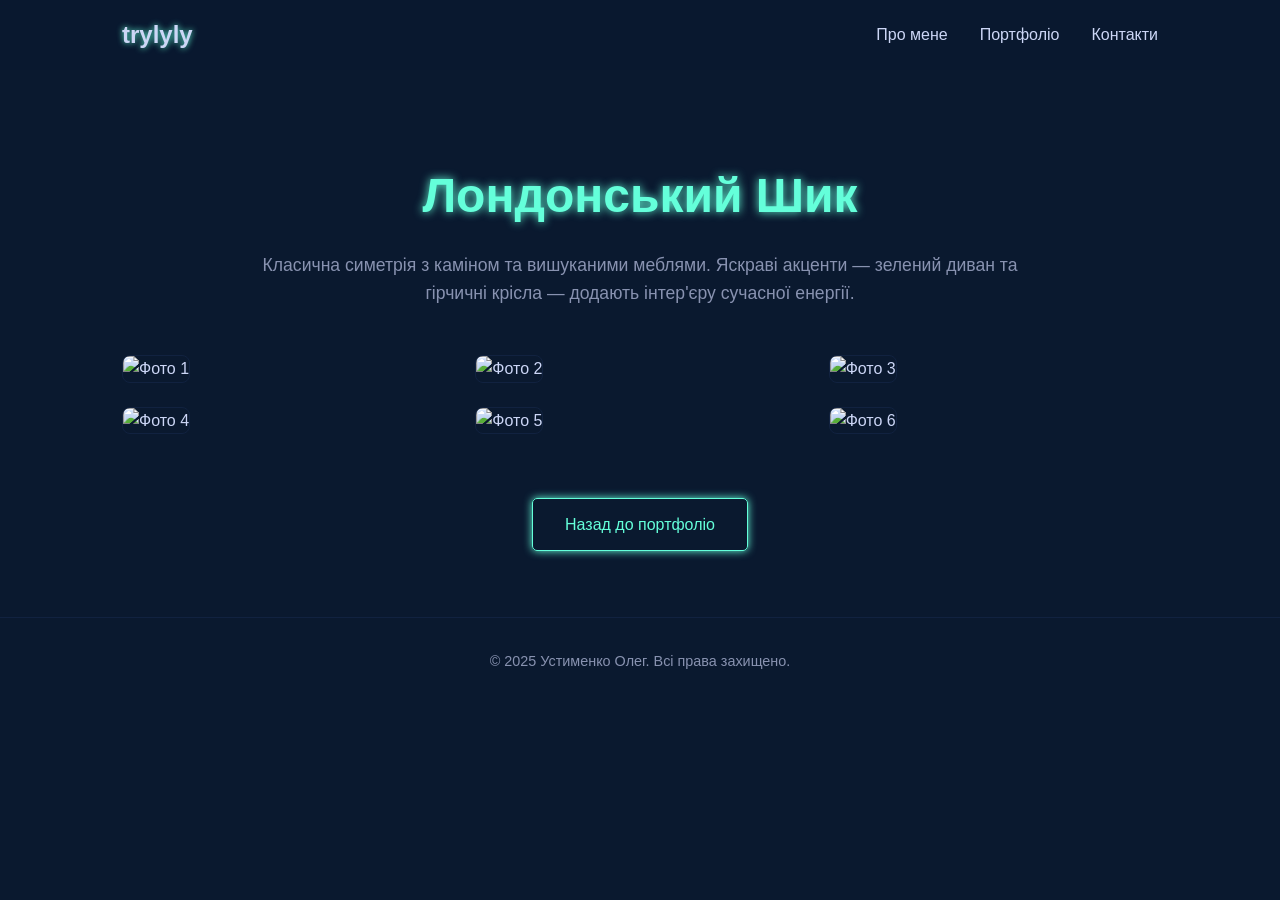
==== projects/project1.html @ cc7983cc "Добавлены файлы проекта и настроен LFS" ====
<!DOCTYPE html>
<html lang="uk">
<head>
    <meta charset="UTF-8">
    <meta name="viewport" content="width=device-width, initial-scale=1.0">
    <title>Проєкт: Лондонський Шик</title>
    <link rel="stylesheet" href="../css/style.css">
</head>
<body>
    <header class="header">
        <div class="container">
            <nav class="main-nav">
                <a href="../index.html" class="logo">trylyly</a>
                <ul>
                    <li><a href="../index.html#about">Про мене</a></li>
                    <li><a href="../index.html#portfolio">Портфоліо</a></li>
                    <li><a href="../index.html#contact">Контакти</a></li>
                </ul>
            </nav>
        </div>
    </header>

    <main>
        <section class="project-page section">
            <div class="container">
                <h1 class="project-title">Лондонський Шик</h1>
                <p class="project-description">
                    Класична симетрія з каміном та вишуканими меблями. Яскраві акценти — зелений диван та гірчичні крісла — додають інтер'єру сучасної енергії.
                </p>

                <div class="photo-gallery">
                    <div class="gallery-item"><img src="../images/project1/1.jpg" alt="Фото 1"></div>
                    <div class="gallery-item"><img src="../images/project1/2.jpg" alt="Фото 2"></div>
                    <div class="gallery-item"><img src="../images/project1/3.jpg" alt="Фото 3"></div>
                    <div class="gallery-item"><img src="../images/project1/4.jpg" alt="Фото 4"></div>
                    <div class="gallery-item"><img src="../images/project1/5.jpg" alt="Фото 5"></div>
                    <div class="gallery-item"><img src="../images/project1/6.jpg" alt="Фото 6"></div>
                </div>

                <div class="back-link-wrapper">
                    <a href="../index.html#portfolio" class="btn">Назад до портфоліо</a>
                </div>
            </div>
        </section>
    </main>

    <footer class="footer">
        <div class="container">
            <p>&copy; 2025 Устименко Олег. Всі права захищено.</p>
        </div>
    </footer>
</body>
</html>
---- css/style.css ----
:root {
    --primary-color: #0a192f;
    --secondary-color: #112240;
    --accent-color: #64ffda;
    --neon-glow: 0 0 6px var(--accent-color); 
    --text-color: #ccd6f6;
    --text-color-secondary: #8892b0;
    --bg-color: #0a192f;
}

*,
*::before,
*::after {
    box-sizing: border-box;
    margin: 0;
    padding: 0;
}

html {
    scroll-behavior: smooth;
}

body {
    font-family: -apple-system, BlinkMacSystemFont, 'Segoe UI', Roboto, Helvetica, Arial, sans-serif;
    line-height: 1.6;
    background-color: var(--bg-color);
    color: var(--text-color);
    overflow-x: hidden;
}

.container {
    max-width: 1100px;
    margin: 0 auto;
    padding: 0 2rem;
}


/* --- ОСНОВНІ СТИЛІ САЙТУ --- */

.section {
    padding: 6rem 0;
    opacity: 1;
    transform: translateY(30px);
    transition: opacity 0.8s ease, transform 0.8s ease;
}

.section.visible {
    opacity: 1;
    transform: translateY(0);
}

.section-title {
    font-size: 2.5rem;
    text-align: center;
    margin-bottom: 3rem;
    font-weight: 300;
    color: var(--text-color);
    text-shadow: 0 0 8px rgba(100, 255, 218, 0.7);
}

.header {
    position: fixed;
    width: 100%;
    top: 0;
    left: 0;
    z-index: 1000;
    background: rgba(10, 25, 47, 0.85);
    backdrop-filter: blur(10px);
    padding: 1rem 0;
    transition: all 0.3s ease;
}

.header.scrolled {
    box-shadow: 0 2px 10px rgba(2, 12, 27, 0.7);
}

.main-nav {
    display: flex;
    justify-content: space-between;
    align-items: center;
}

.logo {
    font-size: 1.5rem;
    font-weight: bold;
    color: var(--accent-color);
    text-decoration: none;
    text-shadow: var(--neon-glow);
}

.main-nav ul {
    display: flex;
    list-style: none;
}

.main-nav ul li {
    margin-left: 2rem;
}

.main-nav a {
    text-decoration: none;
    color: var(--text-color);
    transition: color 0.3s ease, text-shadow 0.3s ease;
}

.main-nav a:hover {
    color: var(--accent-color);
    text-shadow: 0 0 8px var(--accent-color);
}

.hero {
    height: 100vh;
    display: flex;
    align-items: center;
    justify-content: center;
    text-align: center;
}

.hero-content h1 {
    font-size: 4rem;
    font-weight: 300;
    margin-bottom: 1rem;
    color: #e6f1ff;
    text-shadow: 0 0 12px rgba(100, 255, 218, 0.8);
}

.hero-content p {
    font-size: 1.5rem;
    margin-bottom: 2rem;
    color: var(--text-color-secondary);
}

.btn {
    display: inline-block;
    padding: 0.8rem 2rem;
    background: transparent;
    color: var(--accent-color);
    text-decoration: none;
    border: 1px solid var(--accent-color);
    border-radius: 5px;
    transition: background 0.3s ease, box-shadow 0.3s ease;
    box-shadow: 0 0 8px 0 var(--accent-color);
}

.btn:hover {
    background: rgba(100, 255, 218, 0.1);
    box-shadow: 0 0 15px 0 var(--accent-color);
}

.about-content {
    display: grid;
    grid-template-columns: 2fr 1fr;
    gap: 3rem;
    align-items: center;
    color: var(--text-color-secondary);
}

.about-image img {
    max-width: 100%;
    border-radius: 10px;
    box-shadow: 0 0 20px -5px var(--accent-color);
}

.portfolio-grid {
    display: grid;
    grid-template-columns: repeat(auto-fit, minmax(300px, 1fr));
    gap: 2rem;
}

.portfolio-item {
    position: relative;
    overflow: hidden;
    border-radius: 10px;
    background: var(--secondary-color);
    transition: transform 0.4s ease, box-shadow 0.4s ease;
}

.portfolio-item:hover {
    transform: translateY(-10px);
    box-shadow: 0 0 20px var(--accent-color);
}

.portfolio-item img {
    width: 100%;
    display: block;
    transition: transform 0.4s ease, opacity 0.4s ease;
    opacity: 0.8;
}

.portfolio-item:hover img {
    transform: scale(1.1);
    opacity: 0.4;
}

.portfolio-item-overlay {
    position: absolute;
    top: 0;
    left: 0;
    width: 100%;
    height: 100%;
    background: transparent;
    color: var(--text-color);
    display: flex;
    flex-direction: column;
    justify-content: center;
    align-items: center;
    opacity: 0;
    transition: opacity 0.4s ease;
    text-align: center;
    padding: 1.5rem;
}

.portfolio-item:hover .portfolio-item-overlay {
    opacity: 1;
}

.portfolio-item-overlay h3 {
    margin-bottom: 0.5rem;
    color: var(--accent-color);
    text-shadow: 0 0 5px var(--accent-color);
}

.portfolio-item-overlay a {
    color: var(--accent-color);
    text-decoration: none;
    border: 1px solid var(--accent-color);
    padding: 0.5rem 1rem;
    border-radius: 5px;
    margin-top: 1rem;
    transition: background 0.3s, color 0.3s, box-shadow 0.3s;
}

.portfolio-item-overlay a:hover {
    background: rgba(100, 255, 218, 0.1);
    box-shadow: 0 0 10px 0 var(--accent-color);
}

.contact-details {
    display: flex;
    justify-content: center;
    gap: 2rem;
    margin-top: 2rem;
    flex-wrap: wrap;
}

.contact-details a {
    color: var(--text-color-secondary);
    text-decoration: none;
    font-size: 1.2rem;
    transition: color 0.3s ease, transform 0.3s ease, text-shadow 0.3s ease;
}

.contact-details a:hover {
    color: var(--accent-color);
    transform: translateY(-5px);
    text-shadow: 0 0 8px var(--accent-color);
}

.footer {
    text-align: center;
    padding: 2rem 0;
    background-color: transparent;
    border-top: 1px solid var(--secondary-color);
    font-size: 0.9rem;
    color: var(--text-color-secondary);
}

.fade-in {
    animation: fadeIn 1s ease-in-out forwards;
}

.fade-in-delay-1 {
    animation: fadeIn 1s 0.5s ease-in-out forwards;
    opacity: 0;
}

.fade-in-delay-2 {
    animation: fadeIn 1s 1s ease-in-out forwards;
    opacity: 0;
}

@keyframes fadeIn {
    from {
        opacity: 0;
        transform: translateY(20px);
    }
    to {
        opacity: 1;
        transform: translateY(0);
    }
}

@media (max-width: 768px) {
    .main-nav {
        flex-direction: column;
    }

    .main-nav ul {
        margin-top: 1rem;
    }

    .main-nav ul li {
        margin: 0 0.5rem;
    }

    .hero-content h1 {
        font-size: 3rem;
    }

    .about-content {
        grid-template-columns: 1fr;
    }

    .about-image {
        margin-top: 2rem;
    }
}


/* --- СТИЛІ ДЛЯ СТОРІНОК ПРОЄКТІВ --- */

.project-page {
    padding-top: 8rem; /* Щоб контент не ховався під хедер */
}

.project-title {
    font-size: 3rem;
    text-align: center;
    margin-bottom: 1rem;
    color: var(--accent-color);
    text-shadow: 0 0 10px var(--accent-color);
}

.project-description {
    max-width: 800px;
    margin: 0 auto 3rem auto;
    text-align: center;
    font-size: 1.1rem;
    color: var(--text-color-secondary);
}

.photo-gallery {
    display: grid;
    grid-template-columns: repeat(auto-fit, minmax(300px, 1fr));
    gap: 1.5rem;
}

.gallery-item img {
    width: 100%;
    height: 100%;
    object-fit: cover;
    border-radius: 8px;
    transition: transform 0.3s ease, box-shadow 0.3s ease;
    border: 1px solid var(--secondary-color);
}

.gallery-item img:hover {
    transform: scale(1.05);
    box-shadow: 0 0 15px var(--accent-color);
}

.back-link-wrapper {
    text-align: center;
    margin-top: 4rem;
}
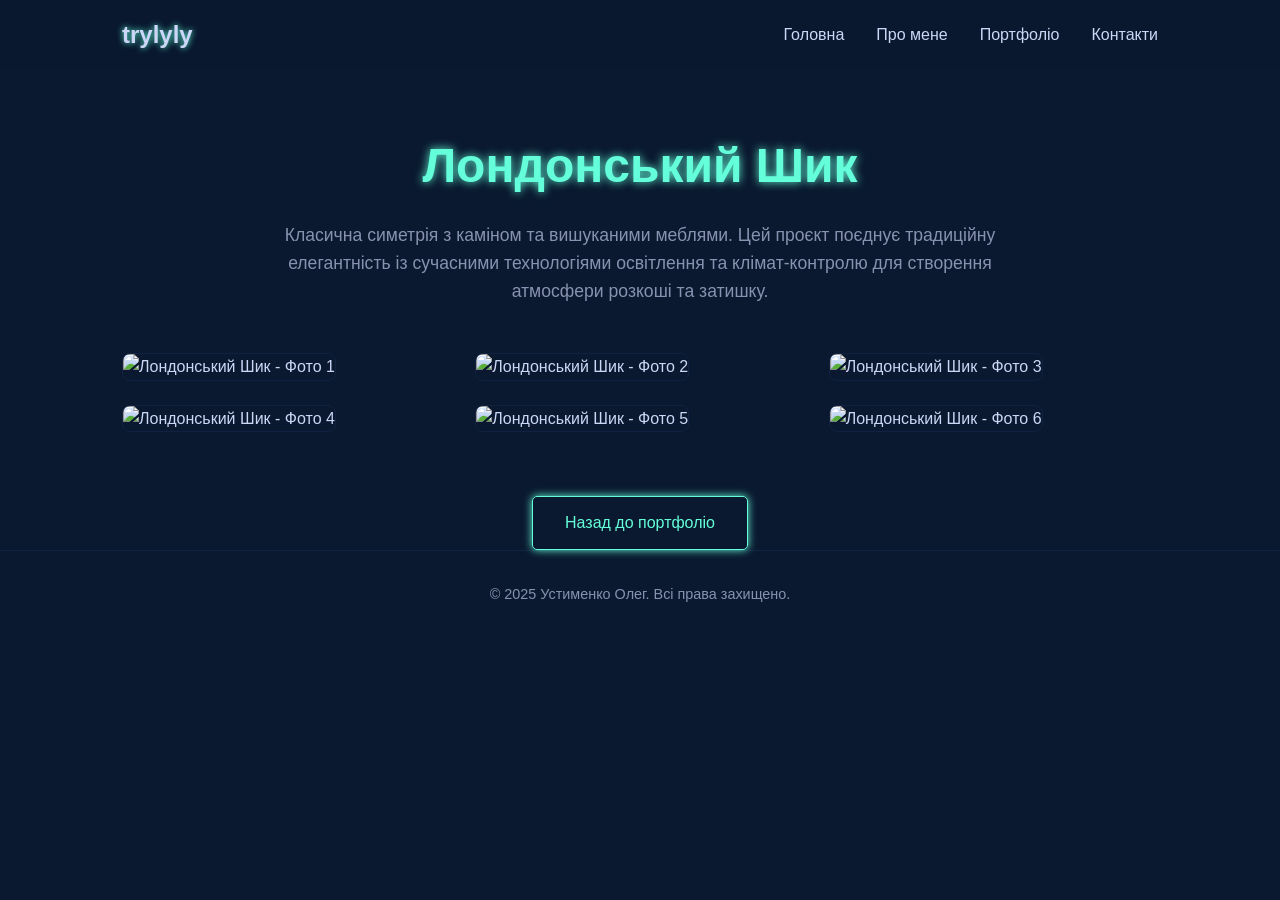
==== commit 15511089: "2" ====
--- a/projects/project1.html
+++ b/projects/project1.html
@@ -3,15 +3,20 @@
 <head>
     <meta charset="UTF-8">
     <meta name="viewport" content="width=device-width, initial-scale=1.0">
-    <title>Проєкт: Лондонський Шик</title>
+    <title>Проект: Лондонський Шик</title>
+    <!-- ПРАВИЛЬНИЙ ШЛЯХ до CSS-файлу -->
     <link rel="stylesheet" href="../css/style.css">
 </head>
 <body>
+
     <header class="header">
         <div class="container">
             <nav class="main-nav">
+                <!-- Посилання веде назад на головну сторінку -->
                 <a href="../index.html" class="logo">trylyly</a>
                 <ul>
+                    <!-- Посилання ведуть на секції головної сторінки -->
+                    <li><a href="../index.html#home">Головна</a></li>
                     <li><a href="../index.html#about">Про мене</a></li>
                     <li><a href="../index.html#portfolio">Портфоліо</a></li>
                     <li><a href="../index.html#contact">Контакти</a></li>
@@ -20,26 +25,25 @@
         </div>
     </header>
 
-    <main>
-        <section class="project-page section">
-            <div class="container">
-                <h1 class="project-title">Лондонський Шик</h1>
-                <p class="project-description">
-                    Класична симетрія з каміном та вишуканими меблями. Яскраві акценти — зелений диван та гірчичні крісла — додають інтер'єру сучасної енергії.
-                </p>
+    <main class="project-page">
+        <section class="container">
+            <h1 class="project-title">Лондонський Шик</h1>
+            <p class="project-description">
+                Класична симетрія з каміном та вишуканими меблями. Цей проєкт поєднує традиційну елегантність із сучасними технологіями освітлення та клімат-контролю для створення атмосфери розкоші та затишку.
+            </p>
 
-                <div class="photo-gallery">
-                    <div class="gallery-item"><img src="../images/project1/1.jpg" alt="Фото 1"></div>
-                    <div class="gallery-item"><img src="../images/project1/2.jpg" alt="Фото 2"></div>
-                    <div class="gallery-item"><img src="../images/project1/3.jpg" alt="Фото 3"></div>
-                    <div class="gallery-item"><img src="../images/project1/4.jpg" alt="Фото 4"></div>
-                    <div class="gallery-item"><img src="../images/project1/5.jpg" alt="Фото 5"></div>
-                    <div class="gallery-item"><img src="../images/project1/6.jpg" alt="Фото 6"></div>
-                </div>
+            <div class="photo-gallery">
+                <!-- ПРАВИЛЬНІ ШЛЯХИ до зображень -->
+                <div class="gallery-item"><img src="../images/project1/1.jpg" alt="Лондонський Шик - Фото 1"></div>
+                <div class="gallery-item"><img src="../images/project1/2.jpg" alt="Лондонський Шик - Фото 2"></div>
+                <div class="gallery-item"><img src="../images/project1/3.jpg" alt="Лондонський Шик - Фото 3"></div>
+                <div class="gallery-item"><img src="../images/project1/4.jpg" alt="Лондонський Шик - Фото 4"></div>
+                <div class="gallery-item"><img src="../images/project1/5.jpg" alt="Лондонський Шик - Фото 5"></div>
+                <div class="gallery-item"><img src="../images/project1/6.jpg" alt="Лондонський Шик - Фото 6"></div>
+            </div>
 
-                <div class="back-link-wrapper">
-                    <a href="../index.html#portfolio" class="btn">Назад до портфоліо</a>
-                </div>
+            <div class="back-link-wrapper">
+                <a href="../index.html#portfolio" class="btn">Назад до портфоліо</a>
             </div>
         </section>
     </main>
@@ -49,5 +53,8 @@
             <p>&copy; 2025 Устименко Олег. Всі права захищено.</p>
         </div>
     </footer>
+
+    <!-- ПРАВИЛЬНИЙ ШЛЯХ до JS-файлу -->
+    <script src="../js/script.js"></script>
 </body>
 </html>
